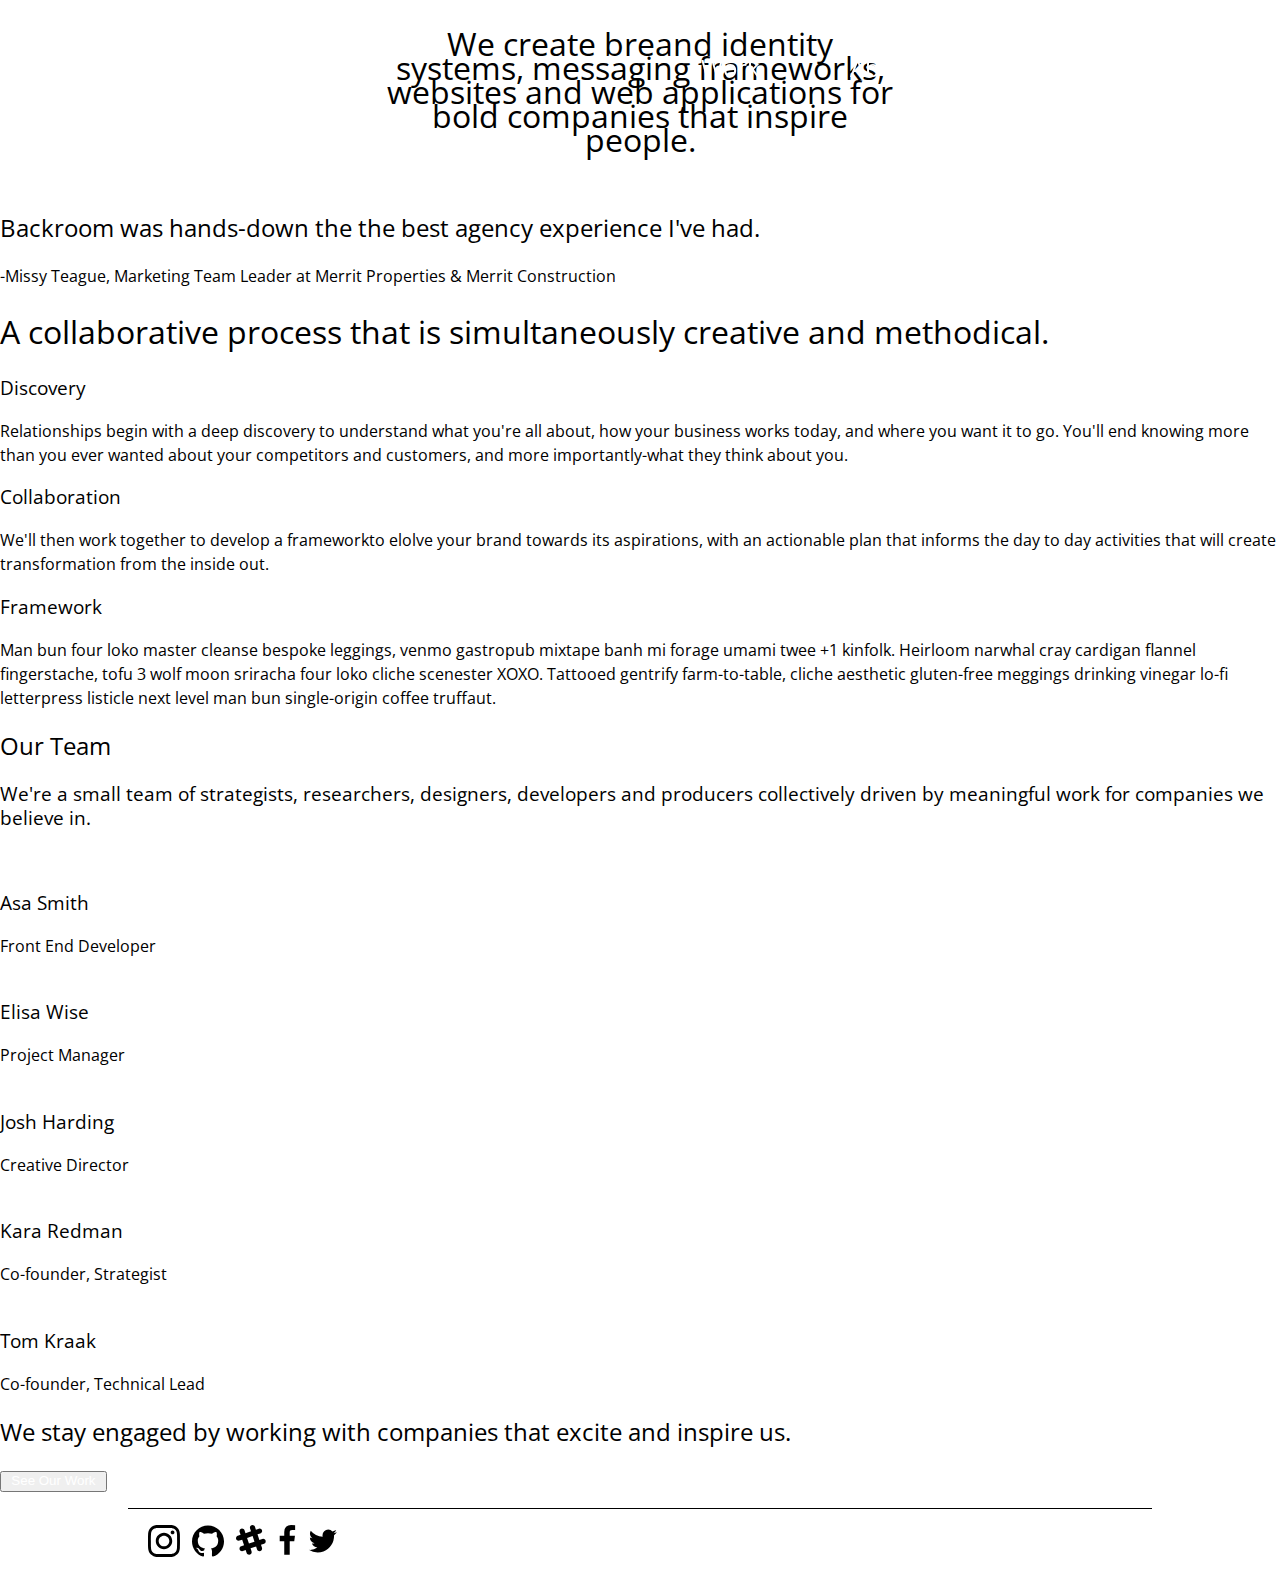
==== about.html @ 8fa55388 "Add content to About page" ====
<!DOCTYPE html>
<html>
  <head>
    <title>Backroom | About</title>
    <meta name="description" content="Some desription here">
    <meta charset="utf-8">
    <meta http-equiv="X-UA-Compatible" content="IE=edge">
    <meta name="viewport" content="width=device-width, initial-scale=1">
    <meta name="robots" content="noindex, nofollow">
    <link rel="stylesheet" href="css/main.css">
  </head>
  <body id="about">
    <header id="header">
      <a href="/index.html" class="logo">
        <svg version="1.1" width="5em" height="5em" viewBox="0 0 120 120" aria-labelledby="title" role="img">
          <title id="title">Backroom logo</title>
            <g>
              <rect x="10" y="10" width="100" height="100"></rect>
              <rect x="40" y="40" width="40" height="40"></rect>
              <line x1="65" y1="60" x2="80" y2="60"></line>
            </g>
        </svg>
      </a>
      <nav>
        <ul>
          <li><a href="#">Work</a></li>
          <li><a href="#">About</a></li>
          <li><a href="#">Blog</a></li>
          <li><a href="#">Contact</a></li>
        </ul>
      </nav>
    </header>
    <div class="hero">
      <h1>We create breand identity systems, messaging frameworks, websites and web applications for bold companies that inspire people.</h1>
    </div>
    <blockquote>
      <h2>Backroom was hands-down the the best agency experience I've had.</h2>
      <p>-Missy Teague, Marketing Team Leader at Merrit Properties & Merrit Construction</p>
    </blockquote>
    <div >
      <h1>A collaborative process that is simultaneously creative and methodical.</h1>
      <div class="steps">
        <h3>Discovery</h3>
        <p>Relationships begin with a deep discovery to understand what you're all about, how your business works today, and where you want it to go. You'll end knowing more than you ever wanted about your competitors and customers, and more importantly-what they think about you.</p>
        <div class="about-placeholder"></div>
        <h3>Collaboration</h3>
        <p>We'll then work together to develop a frameworkto elolve your brand towards its aspirations, with an actionable plan that informs the day to day activities that will create transformation from the inside out.</p>
        <div class="about-placeholder"></div>
        <h3>Framework</h3>
        <p>Man bun four loko master cleanse bespoke leggings, venmo gastropub mixtape banh mi forage umami twee +1 kinfolk. Heirloom narwhal cray cardigan flannel fingerstache, tofu 3 wolf moon sriracha four loko cliche scenester XOXO. Tattooed gentrify farm-to-table, cliche aesthetic gluten-free meggings drinking vinegar lo-fi letterpress listicle next level man bun single-origin coffee truffaut.</p>
        <div class="about-placeholder"></div>
      </div>
      <div id="team">
        <h2>Our Team</h2>
        <h3>We're a small team of strategists, researchers, designers, developers and producers collectively driven by meaningful work for companies we believe in.</h3>
        <div class="team-members">
          <img src="https://d1lhy388c2xgxf.cloudfront.net/thumbnails/shawn-sprockett-thumb-560x780.jpg" alt="">
          <h3>Asa Smith</h3>
          <p>Front End Developer</p>
        </div>
        <div class="team-members">
          <img src="https://d1lhy388c2xgxf.cloudfront.net/thumbnails/Natasha-Vianna-thumb-280x390.jpg" alt="">
          <h3>Elisa Wise</h3>
          <p>Project Manager</p>
        </div>
        <div class="team-members">
          <img src="https://d1lhy388c2xgxf.cloudfront.net/thumbnails/jared-erondu-thumb-560x780.jpg" alt="">
          <h3>Josh Harding</h3>
          <p>Creative Director</p>
        </div>
        <div class="team-members">
          <img src="https://d1lhy388c2xgxf.cloudfront.net/thumbnails/margaret-gould-stewart-thumb-560x780.jpg" alt="">
          <h3>Kara Redman</h3>
          <p>Co-founder, Strategist</p>
        </div>
        <div class="team-members">
          <img src="https://d1lhy388c2xgxf.cloudfront.net/thumbnails/arman-nobari-thumb-560x780.jpg" alt="">
          <h3>Tom Kraak</h3>
          <p>Co-founder, Technical Lead</p>
        </div>
      </div>
      <div class="work">
        <h2>We stay engaged by working with companies that excite and inspire us.</h2>
        <button><a href="#">See Our Work</a></button>
      </div>
    </div>
    <footer>
      <a href="https://www.instagram.com/backroom.io/?hl=en">
        <img src="assets/svg/instagram2.svg" alt="">
      </a>
      <a href="#">
        <img src="assets/svg/github2.svg" alt="">
      </a>
      <a href="#">
        <img src="assets/svg/slack.svg" alt="">
      </a>
      <a href="#">
        <img src="assets/svg/facebook.svg" alt="">
      </a>
      <a href="#">
        <img src="assets/svg/twitter.svg" alt="">
      </a>
    </footer>
  </body>
</html>
---- css/main.css ----
/*min-width and flex wrap on blog posts*/


/*Fonts*/
@import url(https://fonts.googleapis.com/css?family=Open+Sans:300,400,700);

/*CSS Reset*/
body, h1, h2, h3, h4, h5, h6, p, blockquote, pre, hr, dl, dd, ol, ul, figure {
  margin: 0;
  padding: 0;
}

* {
  box-sizing: border-box;
}

body {
  font: 100%/150% 'Open Sans', sans-serif;
}

h1, h2, h3 {
  font-weight: normal;
  margin: 1em 0;
}

a {
  text-decoration: none;
  color: white;
  padding: .25em;
}

header {
  display: flex;
  flex-direction: column;
  padding-top: 1.5em;
  position: fixed;
  width: 100%;
}

.logo, nav {
  flex: 1;
  text-align: center;
}

.logo {
  margin-left: 1.5em;
}

nav a:hover {
  background-color: #C6C6D0;
  border-radius: 5px;
}

nav ul {
  display: flex;

}

nav li {
  flex-grow: 1;
  list-style: none;
  text-align: center;
  font-size: 1.5em;
}

footer {
  width: 80%;
  border-top: 1px solid black;
  margin: 1em auto;
  padding: 1em;
}

/*footer a {
  padding: 1em;
}*/

footer img {
  height: 2em;
}

.fixed {
  background-color: white;
  z-index: 1;
}

.hero {
  margin: auto auto 4em;
  max-width: 32em;
  text-align: center;
}

.recent {
  background-color: #CFCFD1;
}

.wrapper {
  background: url(/assets/img/hero.jpg) no-repeat center center;
  background-size: cover;
  height: 100vh;
  display: flex;
  flex-direction: column;
  margin: 0;
  color: white;
}

.main-content {
  width: 90%;
  margin: 8em auto;
}

.blog-wrapper {
  margin: 2em auto;
  /*border-bottom: 1px solid black;*/
  padding: 2em;
}

.blog-posts {
  width: 100%;
  margin: auto;
  display: flex;
  flex-direction: column;
}

.post {
  flex: 1;
  padding: 0 1em 1em 1em;
  margin: 1em 0;
  max-width: 32em;
}

.recent {
  background-color: #cfcfd1;
}

rect, line {
  fill: transparent;
  stroke: white;
  stroke-width: 5;
}

@media (min-width: 32em){

  header {
    flex-direction: row;
  }

  .logo {
    text-align: left;
  }

  .blog-wrapper {
    margin: 8em auto;
  }
}

@media (min-width: 66em) {
  .blog-posts {
    flex-direction: row;
  }

  .post {
    margin: 1em;
  }

  .recent {
    margin: 1em 2em 1em 1em;
  }
}
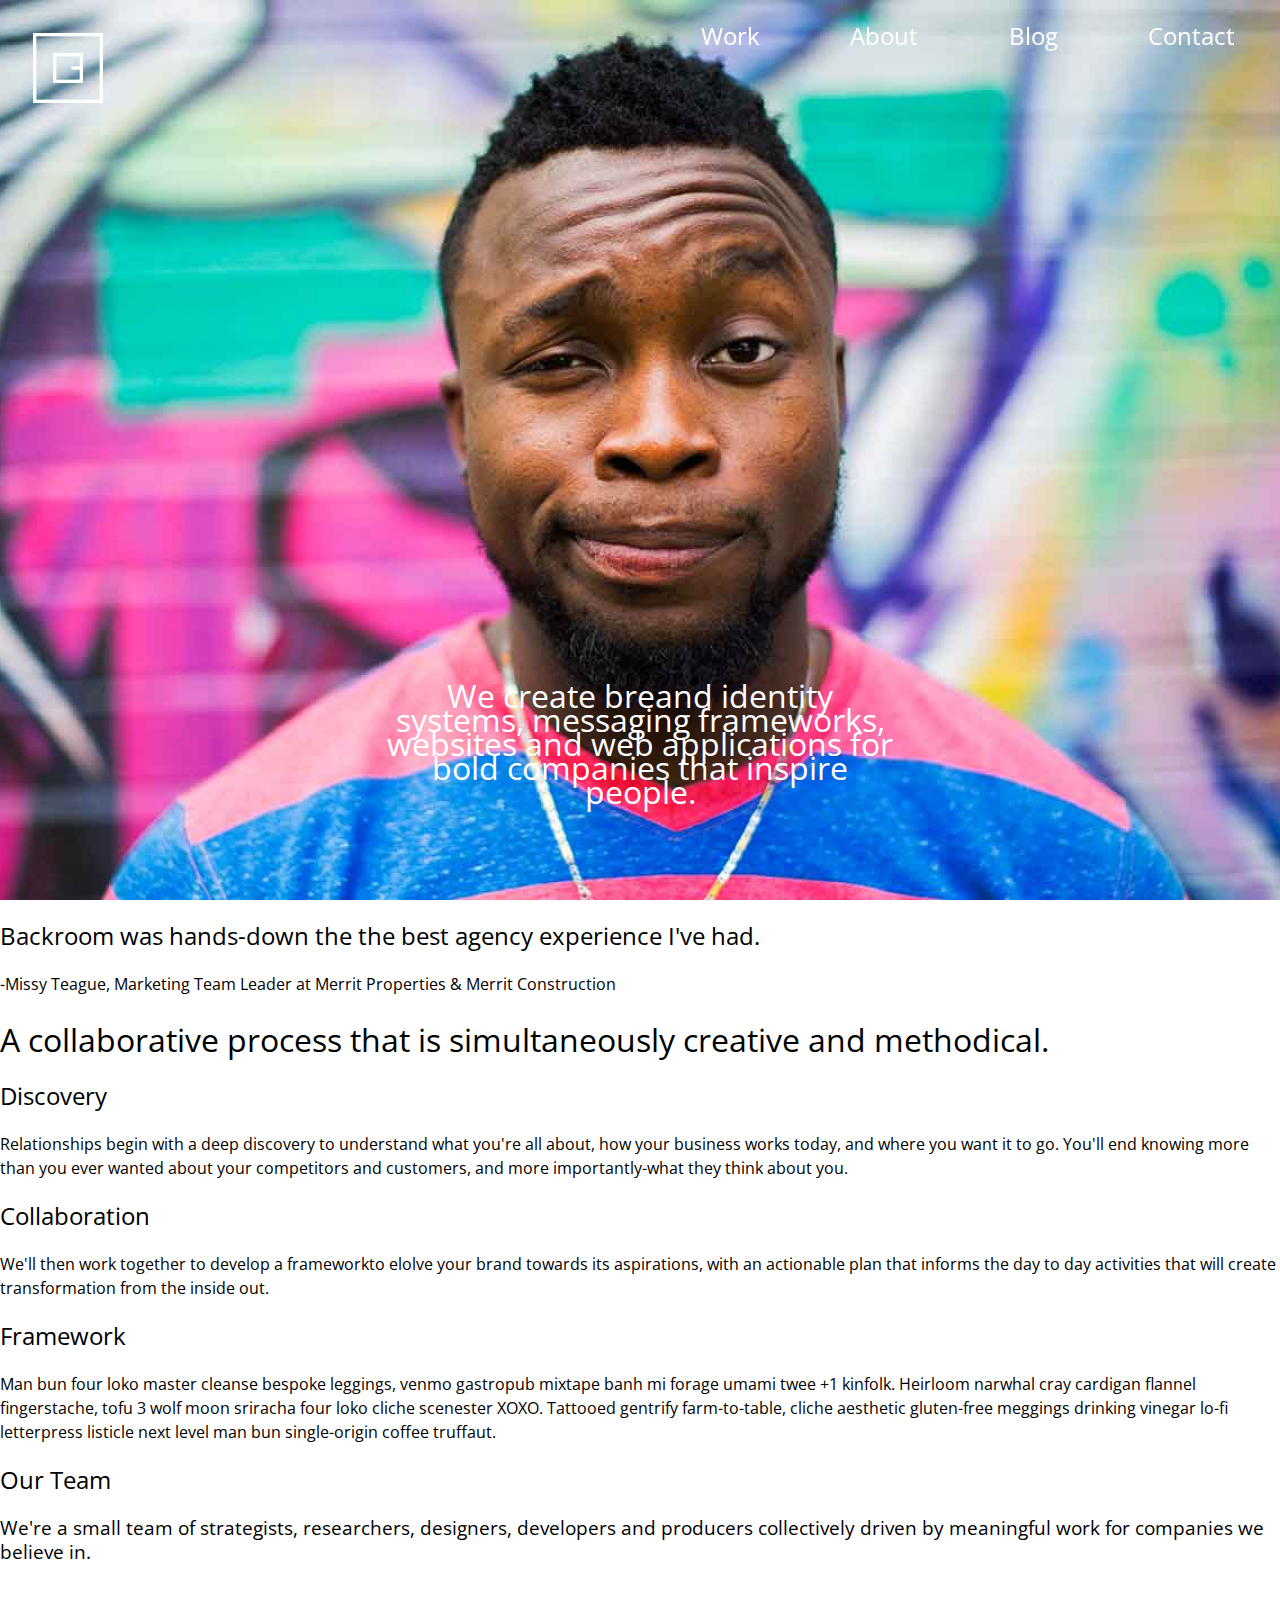
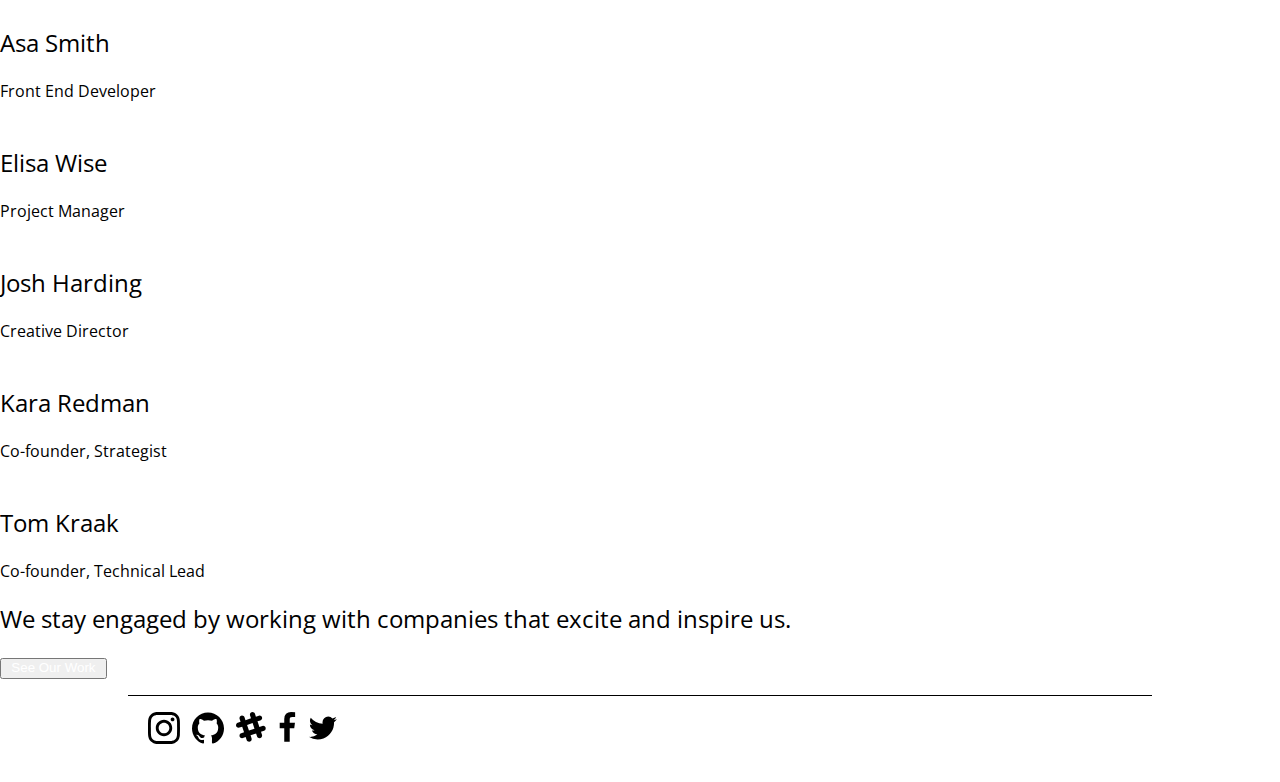
==== commit 369895d9: "About page styling" ====
--- a/about.html
+++ b/about.html
@@ -30,55 +30,71 @@
         </ul>
       </nav>
     </header>
-    <div class="hero">
-      <h1>We create breand identity systems, messaging frameworks, websites and web applications for bold companies that inspire people.</h1>
+    <div class="wrapper">
+      <div class="hero">
+        <h1>We create breand identity systems, messaging frameworks, websites and web applications for bold companies that inspire people.</h1>
+      </div>
     </div>
-    <blockquote>
-      <h2>Backroom was hands-down the the best agency experience I've had.</h2>
-      <p>-Missy Teague, Marketing Team Leader at Merrit Properties & Merrit Construction</p>
-    </blockquote>
-    <div >
+      <blockquote>
+        <h2>Backroom was hands-down the the best agency experience I've had.</h2>
+        <p>-Missy Teague, Marketing Team Leader at Merrit Properties & Merrit Construction</p>
+      </blockquote>
+
+    <div class="container">
       <h1>A collaborative process that is simultaneously creative and methodical.</h1>
       <div class="steps">
-        <h3>Discovery</h3>
-        <p>Relationships begin with a deep discovery to understand what you're all about, how your business works today, and where you want it to go. You'll end knowing more than you ever wanted about your competitors and customers, and more importantly-what they think about you.</p>
-        <div class="about-placeholder"></div>
-        <h3>Collaboration</h3>
-        <p>We'll then work together to develop a frameworkto elolve your brand towards its aspirations, with an actionable plan that informs the day to day activities that will create transformation from the inside out.</p>
-        <div class="about-placeholder"></div>
-        <h3>Framework</h3>
-        <p>Man bun four loko master cleanse bespoke leggings, venmo gastropub mixtape banh mi forage umami twee +1 kinfolk. Heirloom narwhal cray cardigan flannel fingerstache, tofu 3 wolf moon sriracha four loko cliche scenester XOXO. Tattooed gentrify farm-to-table, cliche aesthetic gluten-free meggings drinking vinegar lo-fi letterpress listicle next level man bun single-origin coffee truffaut.</p>
+        <div class="content">
+          <h2>Discovery</h2>
+          <p>Relationships begin with a deep discovery to understand what you're all about, how your business works today, and where you want it to go. You'll end knowing more than you ever wanted about your competitors and customers, and more importantly-what they think about you.</p>
+        </div>
         <div class="about-placeholder"></div>
       </div>
-      <div id="team">
+      <div class="steps">
+        <div class="content collab-content">
+          <h2>Collaboration</h2>
+          <p>We'll then work together to develop a frameworkto elolve your brand towards its aspirations, with an actionable plan that informs the day to day activities that will create transformation from the inside out.</p>
+        </div>
+        <div class="about-placeholder collab-img"></div>
+      </div>
+      <div class="steps">
+        <div class="content">
+          <h2>Framework</h2>
+          <p>Man bun four loko master cleanse bespoke leggings, venmo gastropub mixtape banh mi forage umami twee +1 kinfolk. Heirloom narwhal cray cardigan flannel fingerstache, tofu 3 wolf moon sriracha four loko cliche scenester XOXO. Tattooed gentrify farm-to-table, cliche aesthetic gluten-free meggings drinking vinegar lo-fi letterpress listicle next level man bun single-origin coffee truffaut.</p>
+        </div>
+        <div class="about-placeholder"></div>
+      </div>
+    </div>
+    <div id="team">
+      <div class="banner">
         <h2>Our Team</h2>
         <h3>We're a small team of strategists, researchers, designers, developers and producers collectively driven by meaningful work for companies we believe in.</h3>
-        <div class="team-members">
-          <img src="https://d1lhy388c2xgxf.cloudfront.net/thumbnails/shawn-sprockett-thumb-560x780.jpg" alt="">
-          <h3>Asa Smith</h3>
-          <p>Front End Developer</p>
-        </div>
-        <div class="team-members">
-          <img src="https://d1lhy388c2xgxf.cloudfront.net/thumbnails/Natasha-Vianna-thumb-280x390.jpg" alt="">
-          <h3>Elisa Wise</h3>
-          <p>Project Manager</p>
-        </div>
-        <div class="team-members">
-          <img src="https://d1lhy388c2xgxf.cloudfront.net/thumbnails/jared-erondu-thumb-560x780.jpg" alt="">
-          <h3>Josh Harding</h3>
-          <p>Creative Director</p>
-        </div>
-        <div class="team-members">
-          <img src="https://d1lhy388c2xgxf.cloudfront.net/thumbnails/margaret-gould-stewart-thumb-560x780.jpg" alt="">
-          <h3>Kara Redman</h3>
-          <p>Co-founder, Strategist</p>
-        </div>
-        <div class="team-members">
-          <img src="https://d1lhy388c2xgxf.cloudfront.net/thumbnails/arman-nobari-thumb-560x780.jpg" alt="">
-          <h3>Tom Kraak</h3>
-          <p>Co-founder, Technical Lead</p>
-        </div>
       </div>
+      <div class="team-members">
+        <img src="https://d1lhy388c2xgxf.cloudfront.net/thumbnails/shawn-sprockett-thumb-560x780.jpg" alt="">
+        <h2>Asa Smith</h2>
+        <p>Front End Developer</p>
+      </div>
+      <div class="team-members">
+        <img src="https://d1lhy388c2xgxf.cloudfront.net/thumbnails/Natasha-Vianna-thumb-280x390.jpg" alt="">
+        <h2>Elisa Wise</h2>
+        <p>Project Manager</p>
+      </div>
+      <div class="team-members">
+        <img src="https://d1lhy388c2xgxf.cloudfront.net/thumbnails/jared-erondu-thumb-560x780.jpg" alt="">
+        <h2>Josh Harding</h2>
+        <p>Creative Director</p>
+      </div>
+      <div class="team-members">
+        <img src="https://d1lhy388c2xgxf.cloudfront.net/thumbnails/margaret-gould-stewart-thumb-560x780.jpg" alt="">
+        <h2>Kara Redman</h2>
+        <p>Co-founder, Strategist</p>
+      </div>
+      <div class="team-members">
+        <img src="https://d1lhy388c2xgxf.cloudfront.net/thumbnails/arman-nobari-thumb-560x780.jpg" alt="">
+        <h2>Tom Kraak</h2>
+        <p>Co-founder, Technical Lead</p>
+      </div>
+    </div>
       <div class="work">
         <h2>We stay engaged by working with companies that excite and inspire us.</h2>
         <button><a href="#">See Our Work</a></button>
